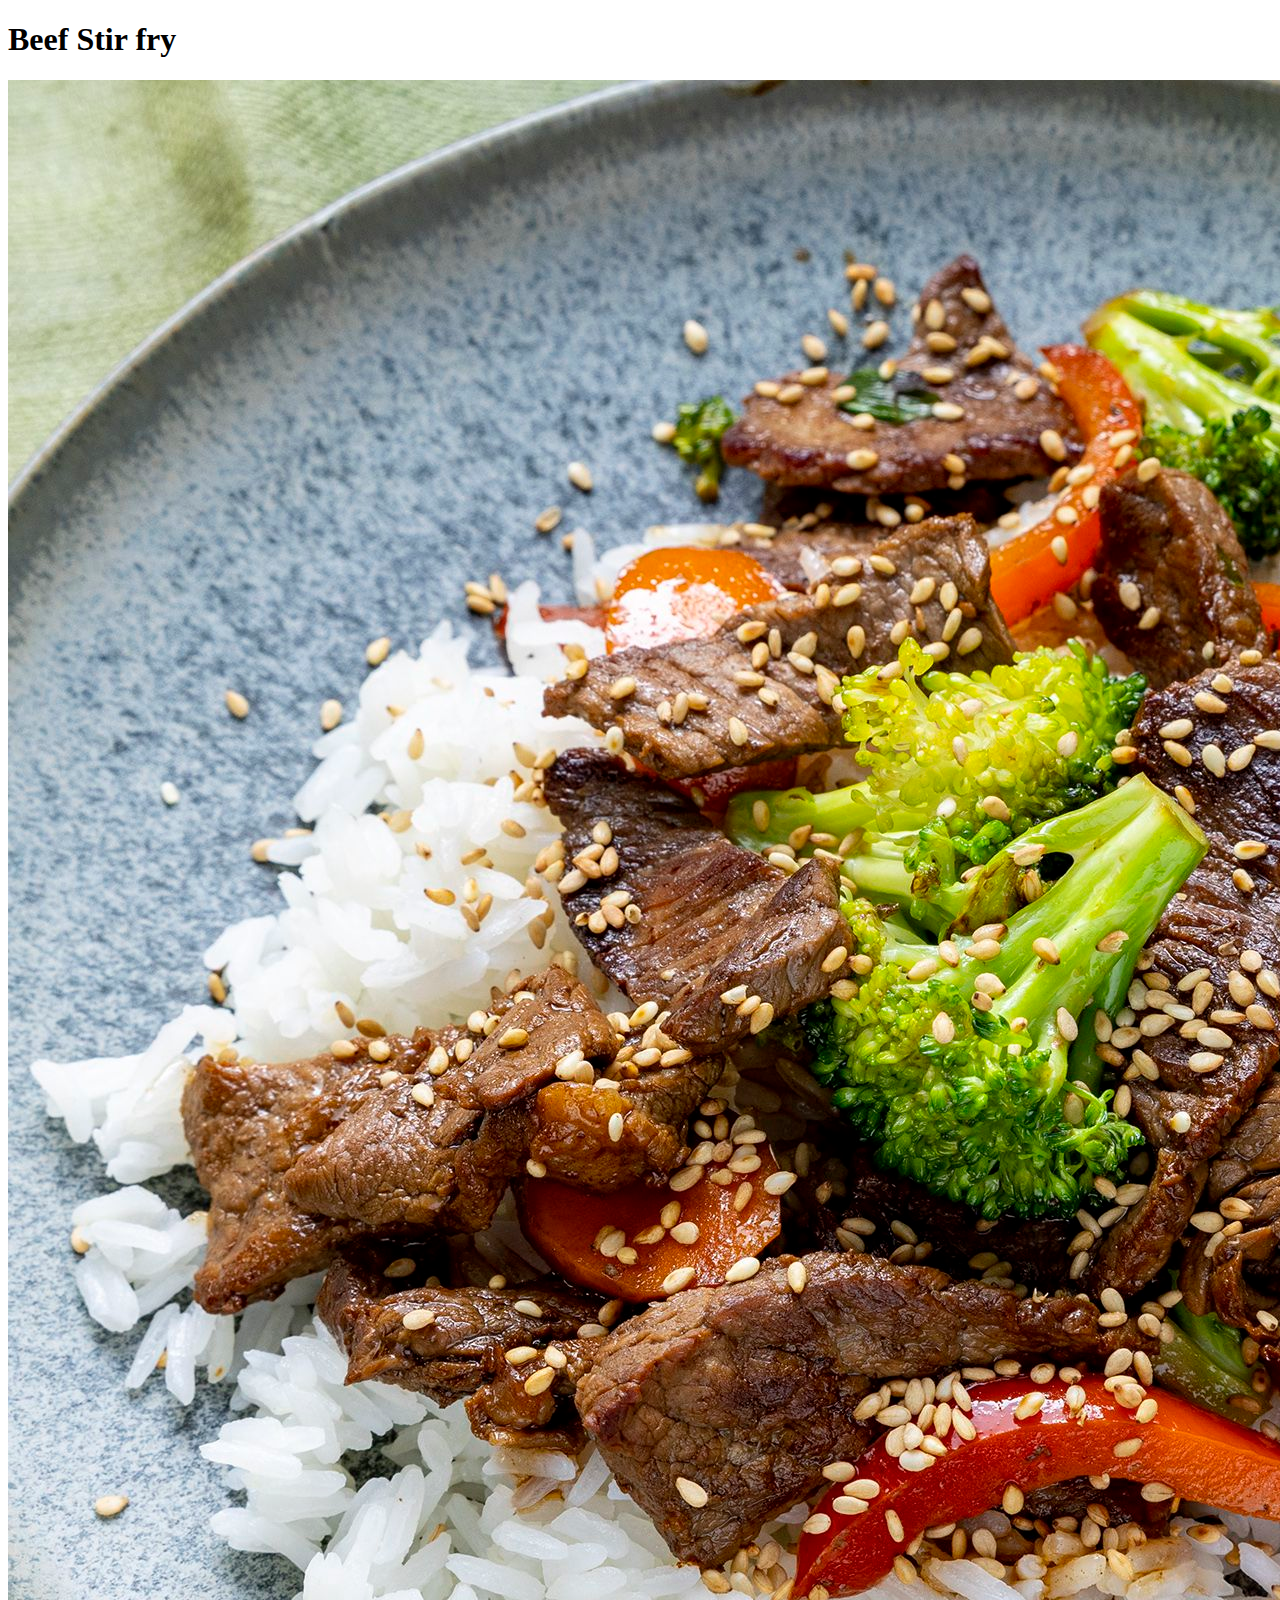
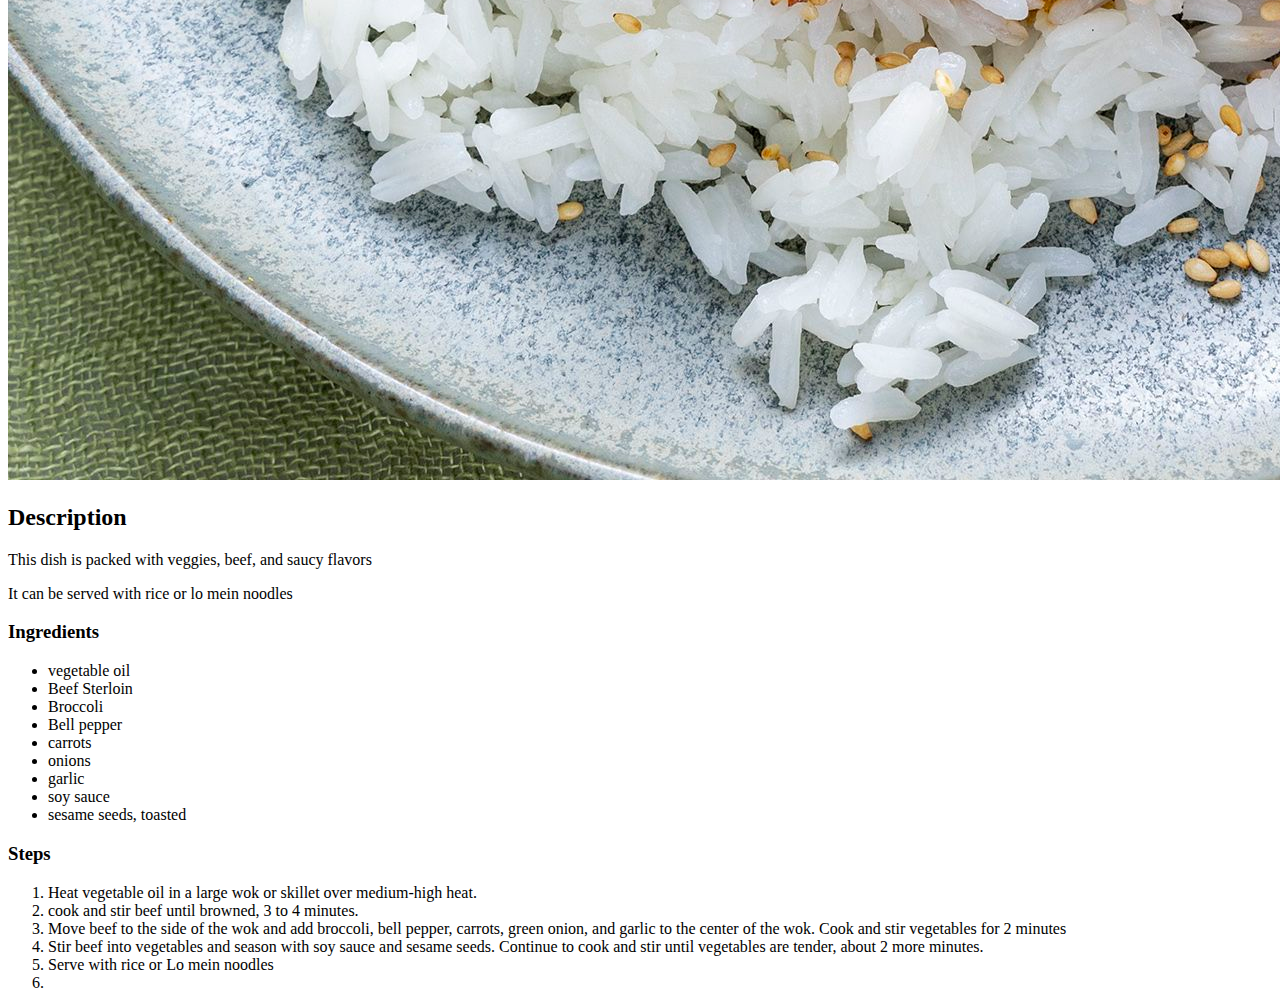
==== recipes/beef-stir-fry.html @ f86f98a9 "Anchored photo and created content for beef stir fry page" ====
<!DOCTYPE html>
<html lang="en">
    <head>
        <meta charset="utf-8">
        <title> Recipe 2 </title>
    </head>

    <body>
        <h1>Beef Stir fry</h1>
        <img src="images/beefstirfry.jpg" alt="A plate of beef stirfry with colorful vegetables">
        <h2> Description</h2>
        <p> This dish is packed with veggies, beef, and saucy flavors</p>
        <p> It can be served with rice or lo mein noodles</p>
        <h3> Ingredients</h3>
        <ul>
            <li>vegetable oil</li>
            <li> Beef Sterloin</li>
            <li> Broccoli</li>
            <li>Bell pepper</li>
            <li>carrots</li>
            <li>onions</li>
            <Li> garlic</Li>
            <li>soy sauce</li>
            <li>sesame seeds, toasted</li>
        </ul>
         <h3> Steps</h3>
        <ol>
            <li>Heat vegetable oil in a large wok or skillet over medium-high heat. </li>
            <Li>cook and stir beef until browned, 3 to 4 minutes.</Li>
            <li>Move beef to the side of the wok and add broccoli, bell pepper, carrots, green onion, and garlic to the center of the wok. Cook and stir vegetables for 2 minutes</li>
            <li>Stir beef into vegetables and season with soy sauce and sesame seeds. Continue to cook and stir until vegetables are tender, about 2 more minutes.</li>
            <Li>Serve with rice or Lo mein noodles</Li>
            <li></li>
        </ol>
        </ul>
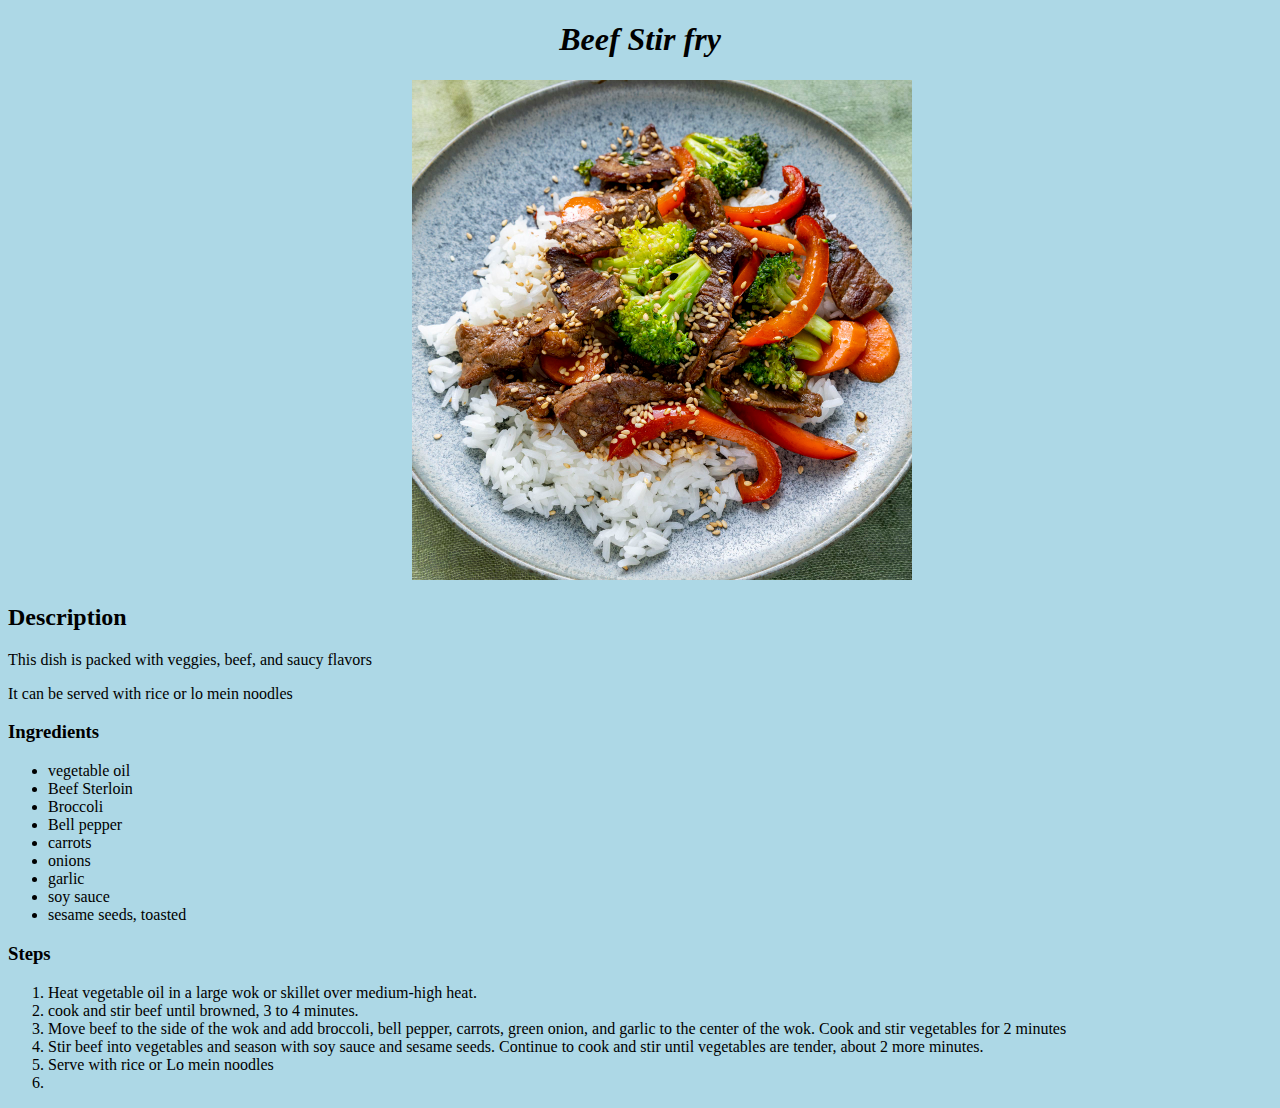
==== commit 52955223: "linking new css file to all recipe pages" ====
--- a/recipes/beef-stir-fry.html
+++ b/recipes/beef-stir-fry.html
@@ -1,12 +1,15 @@
 <!DOCTYPE html>
 <html lang="en">
     <head>
+        <link rel="stylesheet" href="style1.css"
         <meta charset="utf-8">
         <title> Recipe 2 </title>
     </head>
 
     <body>
-        <h1>Beef Stir fry</h1>
+        <div>
+            <h1><em>Beef Stir fry</em></h1>
+        </div>
         <img src="images/beefstirfry.jpg" alt="A plate of beef stirfry with colorful vegetables">
         <h2> Description</h2>
         <p> This dish is packed with veggies, beef, and saucy flavors</p>
--- a/recipes/style1.css
+++ b/recipes/style1.css
@@ -0,0 +1,14 @@
+div{
+    text-align:center;
+
+}
+
+img{
+    height: auto;
+    width: 500px;
+    position: relative;left: 32%;
+}
+
+*{
+    background-color: lightblue;
+}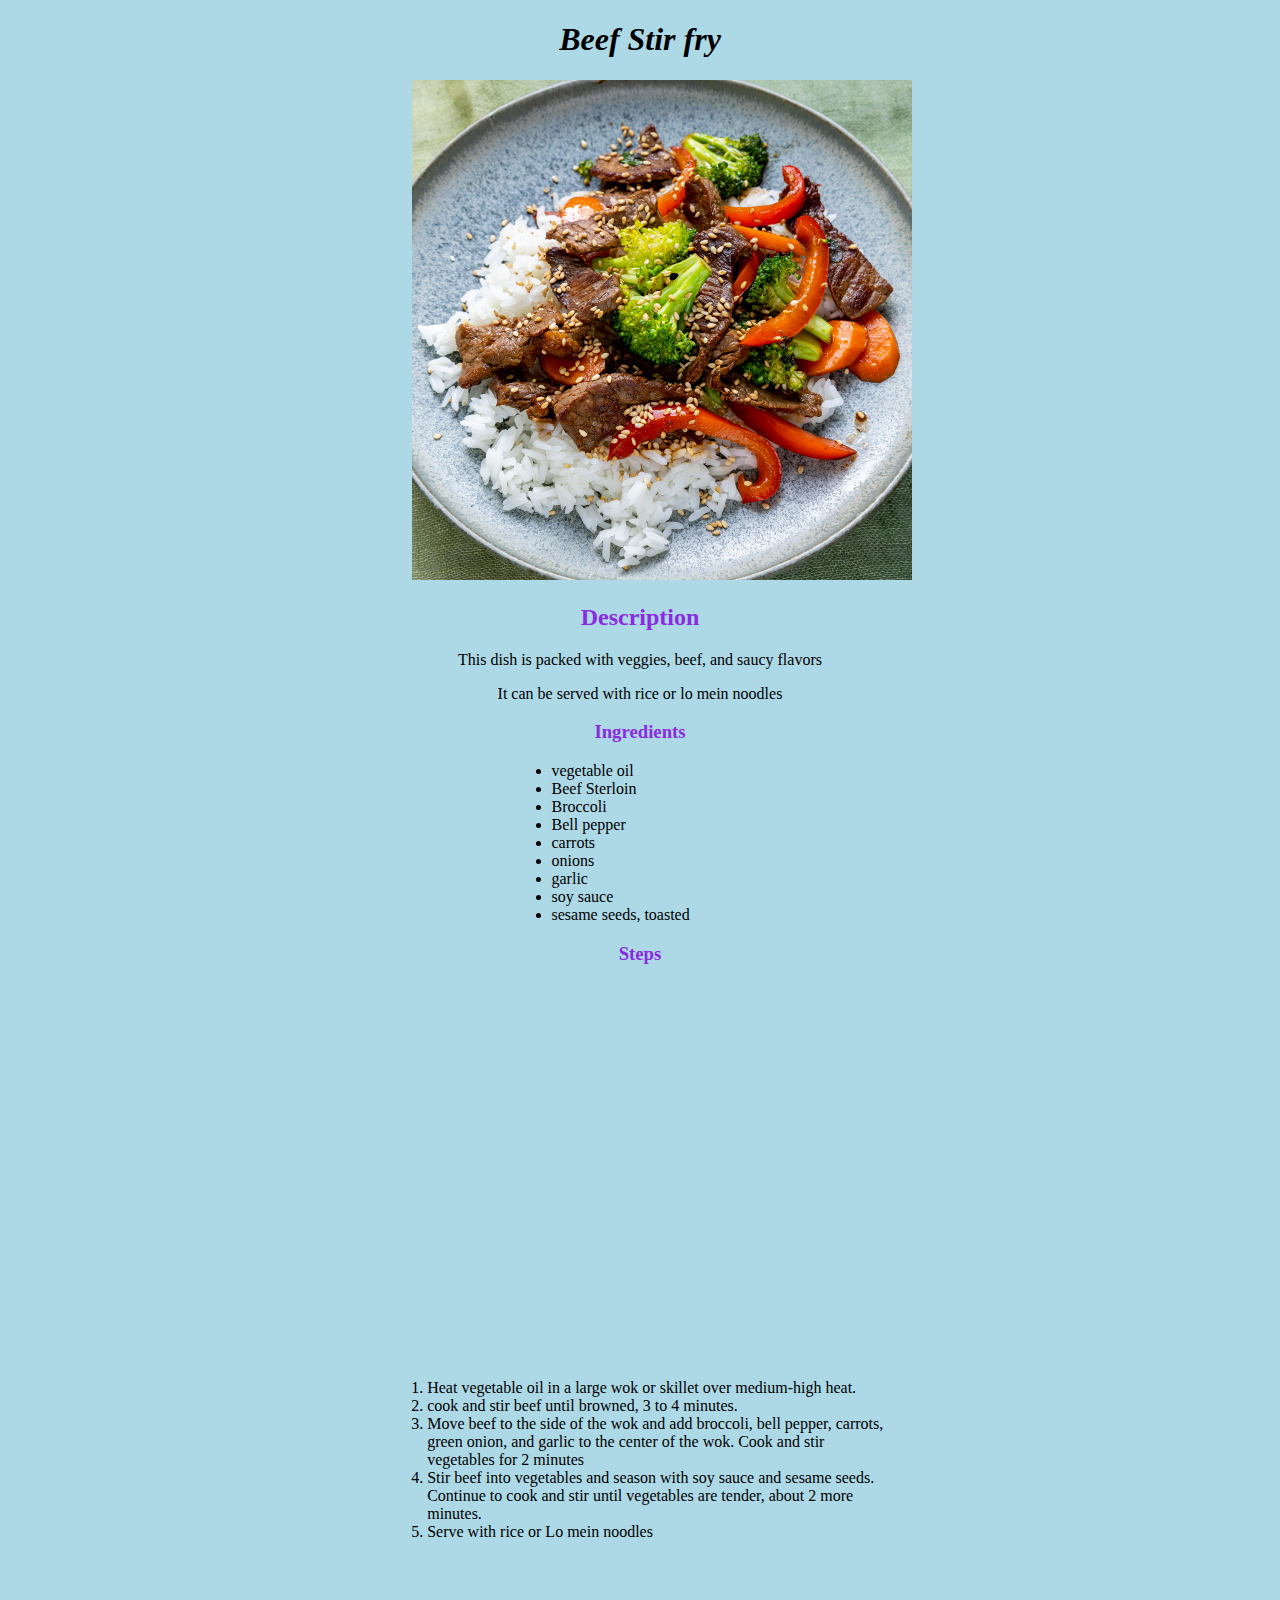
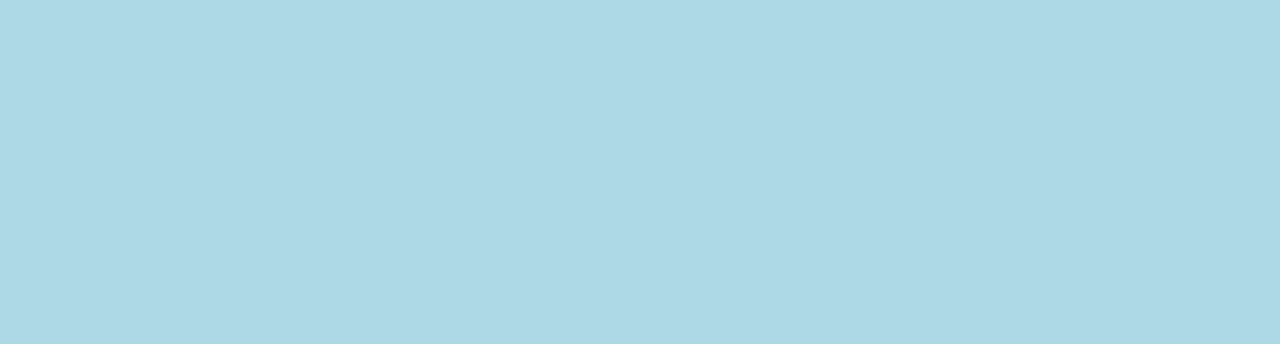
==== commit 3c6e3ffc: "inline css rule to steps lists in beef-stir-fry pg" ====
--- a/recipes/beef-stir-fry.html
+++ b/recipes/beef-stir-fry.html
@@ -11,28 +11,36 @@
             <h1><em>Beef Stir fry</em></h1>
         </div>
         <img src="images/beefstirfry.jpg" alt="A plate of beef stirfry with colorful vegetables">
-        <h2> Description</h2>
-        <p> This dish is packed with veggies, beef, and saucy flavors</p>
-        <p> It can be served with rice or lo mein noodles</p>
-        <h3> Ingredients</h3>
-        <ul>
-            <li>vegetable oil</li>
-            <li> Beef Sterloin</li>
-            <li> Broccoli</li>
-            <li>Bell pepper</li>
-            <li>carrots</li>
-            <li>onions</li>
-            <Li> garlic</Li>
-            <li>soy sauce</li>
-            <li>sesame seeds, toasted</li>
-        </ul>
-         <h3> Steps</h3>
-        <ol>
-            <li>Heat vegetable oil in a large wok or skillet over medium-high heat. </li>
-            <Li>cook and stir beef until browned, 3 to 4 minutes.</Li>
-            <li>Move beef to the side of the wok and add broccoli, bell pepper, carrots, green onion, and garlic to the center of the wok. Cook and stir vegetables for 2 minutes</li>
-            <li>Stir beef into vegetables and season with soy sauce and sesame seeds. Continue to cook and stir until vegetables are tender, about 2 more minutes.</li>
-            <Li>Serve with rice or Lo mein noodles</Li>
-            <li></li>
-        </ol>
-        </ul>+        <h2><div class="subheader" id="top-subheader"> Description</div></h2>
+        <p class="description1"> This dish is packed with veggies, beef, and saucy flavors</p>
+        <p class="description2"> It can be served with rice or lo mein noodles</p>
+
+
+        <h3> <div class="subheader"> Ingredients</div></h3>
+
+            <ul>
+                <li>vegetable oil</li>
+                <li> Beef Sterloin</li>
+                <li> Broccoli</li>
+                <li>Bell pepper</li>
+                <li>carrots</li>
+                <li>onions</li>
+                <Li> garlic</Li>
+                <li>soy sauce</li>
+                <li>sesame seeds, toasted</li>
+            </ul>
+        <h3> <div class="subheader"> Steps</div></h3>
+
+        <div style="padding:30%;text-align:left;top:100px;">
+            <ol>
+                
+                    <li>Heat vegetable oil in a large wok or skillet over medium-high heat. </li>
+                    <Li>cook and stir beef until browned, 3 to 4 minutes.</Li>
+                    <li>Move beef to the side of the wok and add broccoli, bell pepper, carrots, green onion, and garlic to the center of the wok. Cook and stir vegetables for 2 minutes</li>
+                    <li>Stir beef into vegetables and season with soy sauce and sesame seeds. Continue to cook and stir until vegetables are tender, about 2 more minutes.</li>
+                    <Li>Serve with rice or Lo mein noodles</Li>
+                
+            </ol>
+        </div>
+       
+        --- a/recipes/style1.css
+++ b/recipes/style1.css
@@ -11,4 +11,26 @@
 
 *{
     background-color: lightblue;
-}+}
+
+.subheader#top-subheader{
+    text-align:center;
+    color:blueviolet;
+    font-weight: bold;
+}
+
+.subheader{
+    color: blueviolet;
+}
+
+
+.description1,
+.description2{
+    color: black;
+    text-align:center;
+}
+
+ul {
+    padding-left: 43%;
+}
+
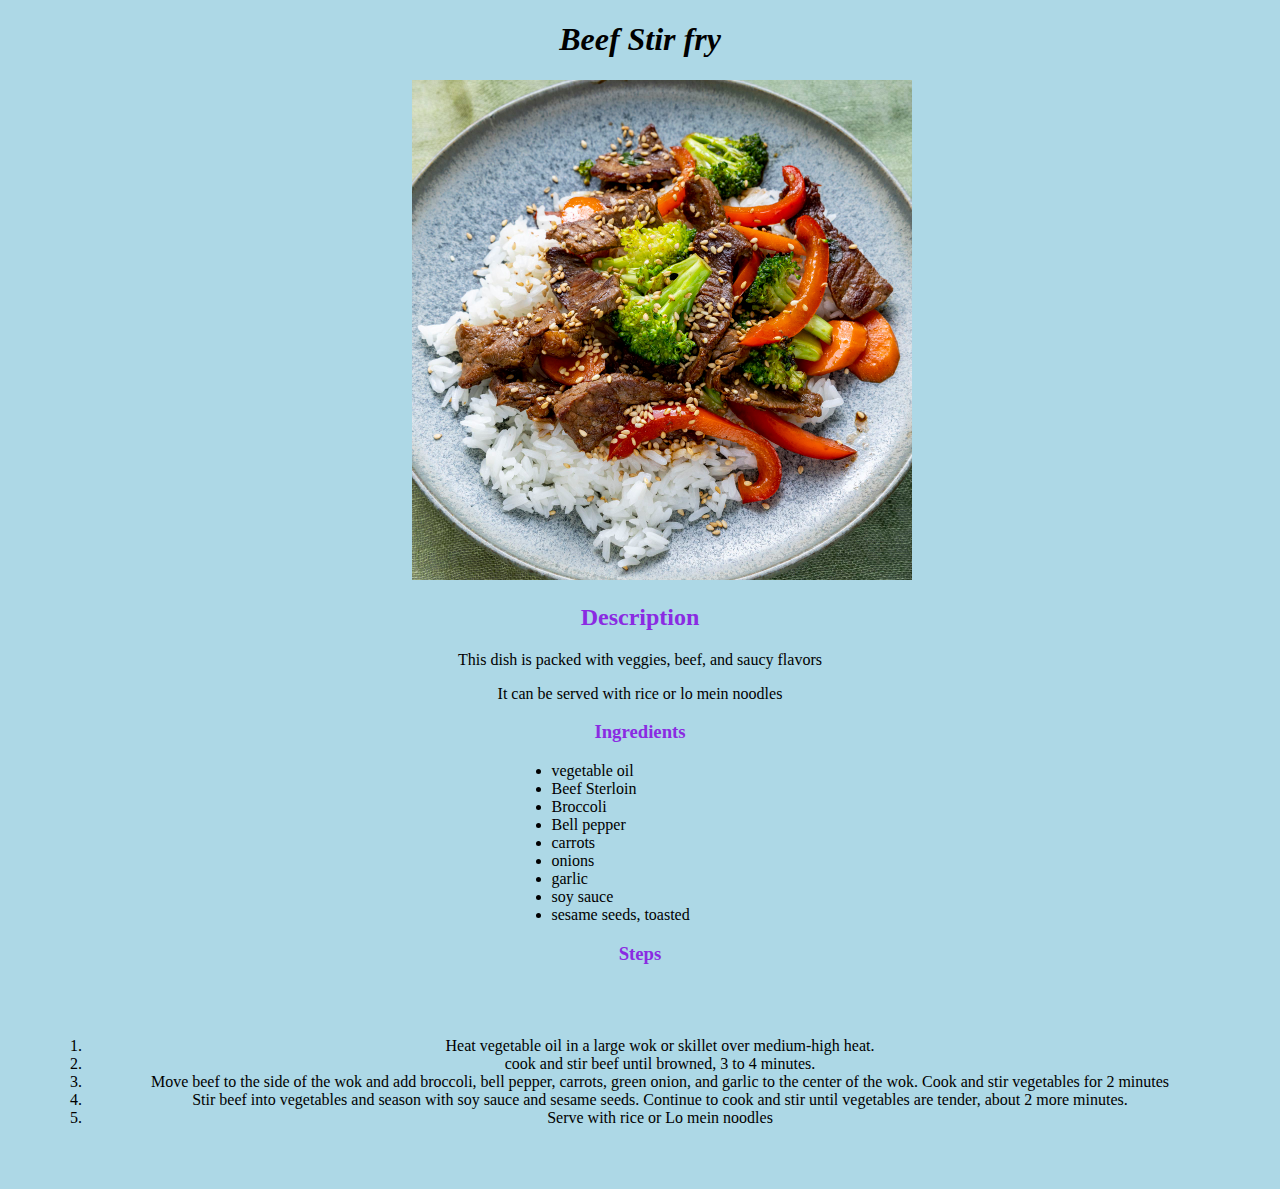
==== commit ac36acc1: "reduced padding, removed other styles" ====
--- a/recipes/beef-stir-fry.html
+++ b/recipes/beef-stir-fry.html
@@ -31,7 +31,7 @@
             </ul>
         <h3> <div class="subheader"> Steps</div></h3>
 
-        <div style="padding:30%;text-align:left;top:100px;">
+        <div style="padding: 3%;">
             <ol>
                 
                     <li>Heat vegetable oil in a large wok or skillet over medium-high heat. </li>
@@ -42,5 +42,6 @@
                 
             </ol>
         </div>
+     
        
         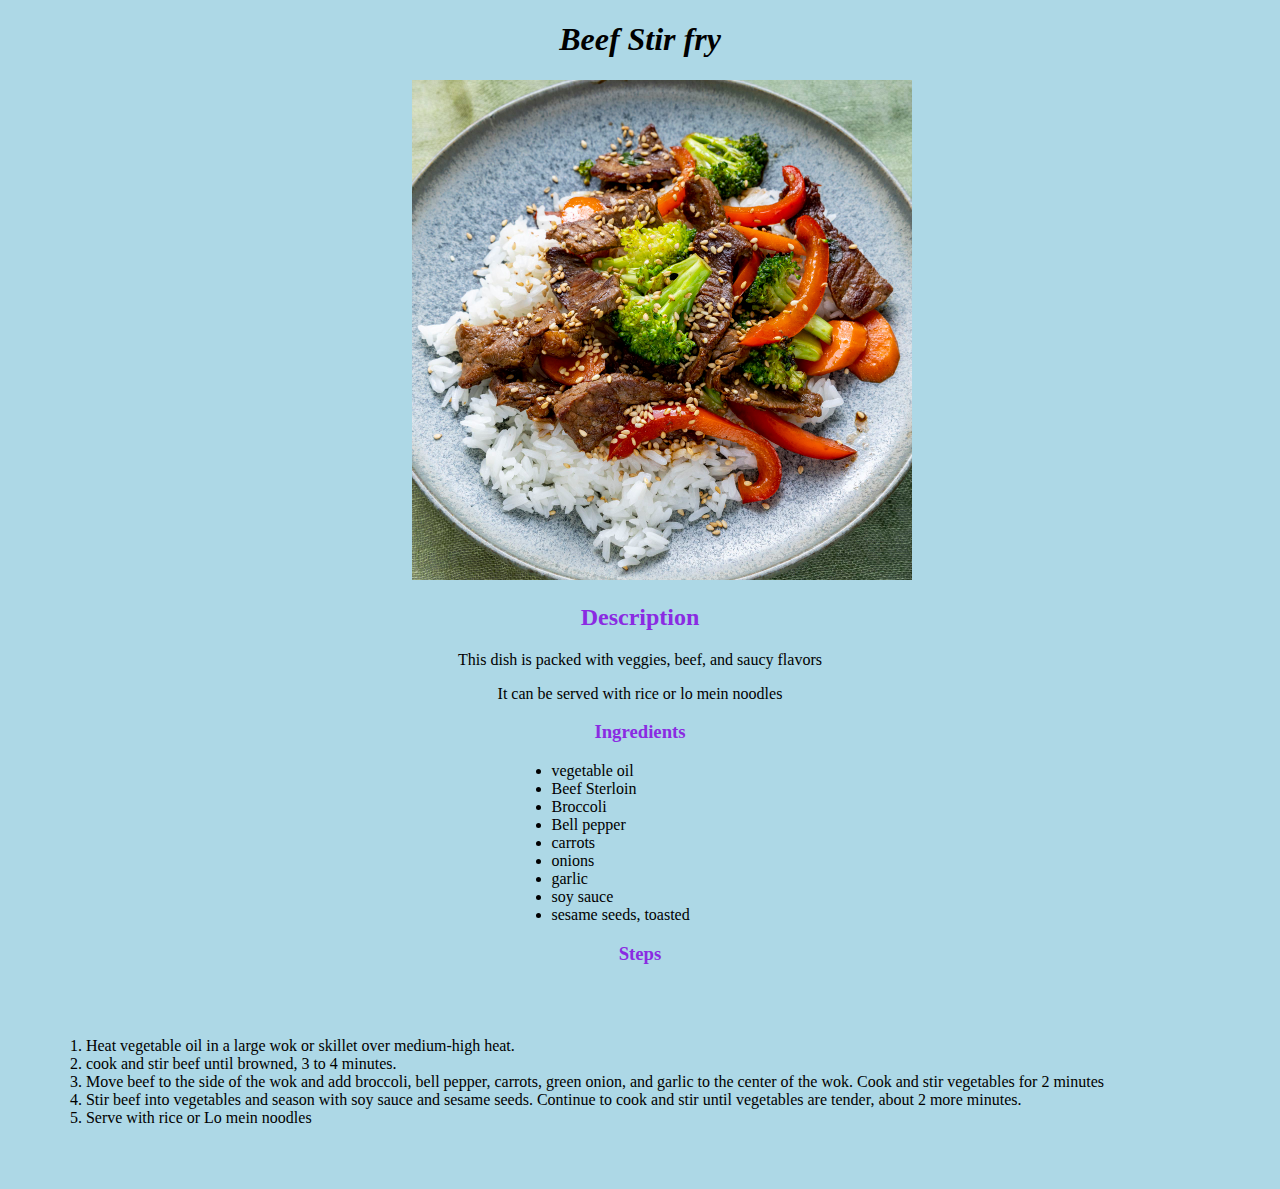
==== commit c8fc15e1: "added text-align" ====
--- a/recipes/beef-stir-fry.html
+++ b/recipes/beef-stir-fry.html
@@ -31,7 +31,7 @@
             </ul>
         <h3> <div class="subheader"> Steps</div></h3>
 
-        <div style="padding: 3%;">
+        <div style="padding: 3%; text-align: left;">
             <ol>
                 
                     <li>Heat vegetable oil in a large wok or skillet over medium-high heat. </li>
